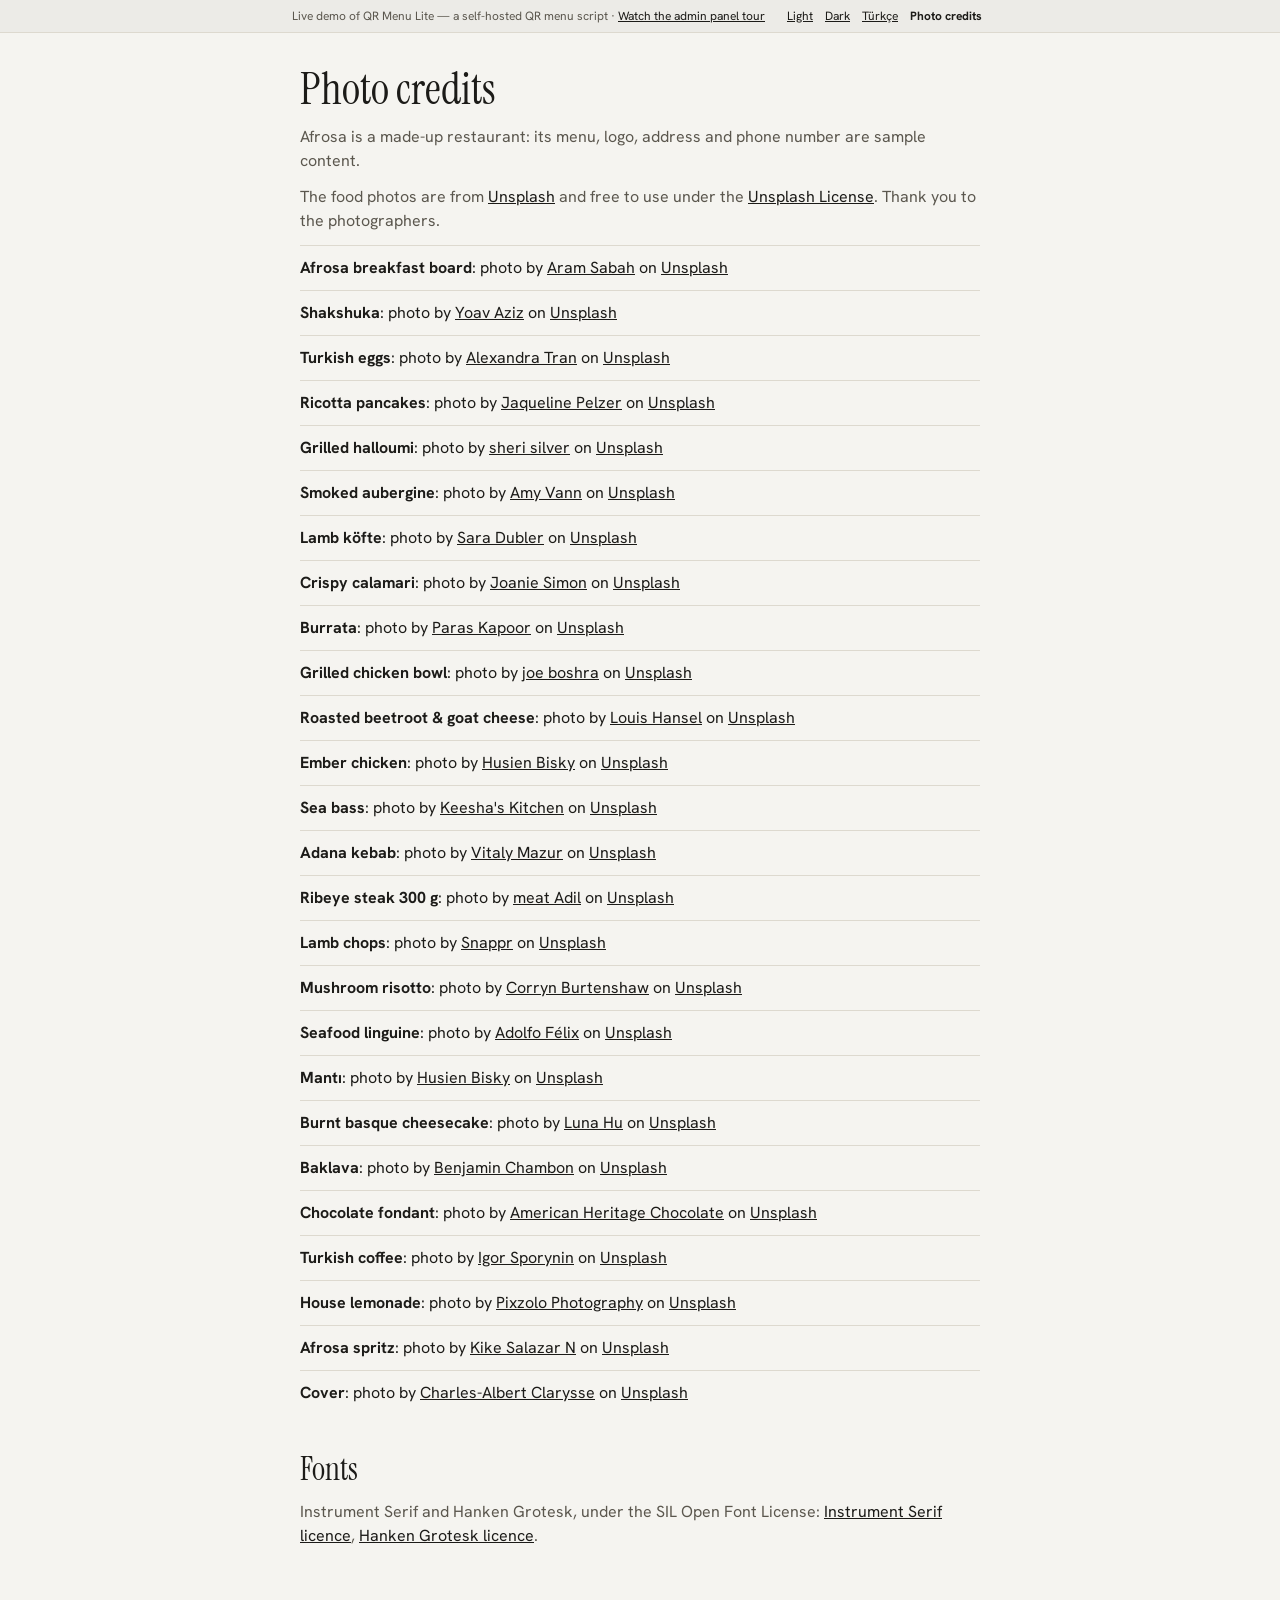
==== credits/index.html @ 48e94c01 "Static live demo of QR Menu Lite Demo pages only, not the source code of the script.  Co-Authored-By" ====
<!doctype html>
<html lang="en" data-theme="light">
<head>
    <meta charset="utf-8">
    <meta name="viewport" content="width=device-width, initial-scale=1, viewport-fit=cover">
    <title>Photo credits · QR Menu Lite demo</title>
    <meta name="description" content="Credits for the food photos in the QR Menu Lite live demo.">
    <style>
        :root {
            --accent: #8A3B2E;
            --on-accent: #FFFFFF;
            --accent-ink: #8A3B2E;
            --accent-soft: rgba(138, 59, 46, 0.12);
        }
    </style>
    <link rel="stylesheet" href="../assets/css/menu.css">
    <link rel="icon" href="data:,">
<style>.static-strip{display:flex;flex-wrap:wrap;justify-content:center;align-items:center;gap:0 16px;padding:4px 16px;border-bottom:1px solid var(--line);background:rgba(128,128,128,.08);color:var(--muted);font:12px/16px var(--font);text-align:center}.static-strip p{margin:0;padding:4px 0}.static-strip a{color:var(--text)}.static-strip nav a{display:inline-block;padding:4px 6px}.static-strip nav a[aria-current]{font-weight:700;text-decoration:none}@media (max-width:600px){.static-strip .sep{display:none}.static-strip p a{display:block}}</style>
    <style>.credits.wrap{padding:32px 20px 48px;line-height:1.5}.credits h1,.credits h2{font-family:var(--font-display);font-weight:400;margin:0 0 12px}.credits h1{font-size:44px;line-height:1.1}.credits h2{font-size:32px;line-height:1.15;margin-top:36px}.credits p{margin:0 0 12px;color:var(--muted)}.credits ul{list-style:none;margin:0;padding:0}.credits li{padding:10px 0;border-top:1px solid var(--line)}.credits a{color:var(--text)}</style>
</head>
<body>
<div class="static-strip"><p>Live demo of QR Menu Lite — a self-hosted QR menu script<span class="sep"> · </span><a href="#">Watch the admin panel tour</a></p><nav aria-label="Demo pages"><a href="../">Light</a><a href="../dark/">Dark</a><a href="../tr/" lang="tr">Türkçe</a><a href="../credits/" aria-current="page">Photo credits</a></nav></div>
<main class="credits wrap">
    <h1>Photo credits</h1>
    <p>Afrosa is a made-up restaurant: its menu, logo, address and phone number are sample content.</p>
    <p>The food photos are from <a href="https://unsplash.com" rel="noopener">Unsplash</a> and free to use under the <a href="https://unsplash.com/license" rel="noopener">Unsplash License</a>. Thank you to the photographers.</p>
    <ul>
            <li><strong>Afrosa breakfast board</strong>: photo by <a href="https://unsplash.com/@aramsabah" rel="noopener">Aram Sabah</a> on <a href="https://unsplash.com/photos/brown-wooden-round-tray-with-foods-42RAqhGMZW8" rel="noopener">Unsplash</a></li>
            <li><strong>Shakshuka</strong>: photo by <a href="https://unsplash.com/@yoavaziz" rel="noopener">Yoav Aziz</a> on <a href="https://unsplash.com/photos/stainless-steel-fork-on-brown-ceramic-plate-422N7Nwq5XY" rel="noopener">Unsplash</a></li>
            <li><strong>Turkish eggs</strong>: photo by <a href="https://unsplash.com/@alexgoesglobal" rel="noopener">Alexandra Tran</a> on <a href="https://unsplash.com/photos/a-plate-of-food-with-tortillas-and-cheese-XaUAGu245rk" rel="noopener">Unsplash</a></li>
            <li><strong>Ricotta pancakes</strong>: photo by <a href="https://unsplash.com/@jaqui123456" rel="noopener">Jaqueline Pelzer</a> on <a href="https://unsplash.com/photos/pancakes-with-berries-on-white-ceramic-plate-MytHEJlzdcM" rel="noopener">Unsplash</a></li>
            <li><strong>Grilled halloumi</strong>: photo by <a href="https://unsplash.com/@sheri_silver" rel="noopener">sheri silver</a> on <a href="https://unsplash.com/photos/a-white-plate-topped-with-food-next-to-a-knife-and-fork-m3dnHi0ueh0" rel="noopener">Unsplash</a></li>
            <li><strong>Smoked aubergine</strong>: photo by <a href="https://unsplash.com/@girl_behindthelens" rel="noopener">Amy Vann</a> on <a href="https://unsplash.com/photos/a-white-plate-topped-with-an-eggplant-and-radishes-ZjNWGiHT8Jo" rel="noopener">Unsplash</a></li>
            <li><strong>Lamb köfte</strong>: photo by <a href="https://unsplash.com/@ahungryblonde_" rel="noopener">Sara Dubler</a> on <a href="https://unsplash.com/photos/grilled-meats-on-plate-lOaXEG1tVUM" rel="noopener">Unsplash</a></li>
            <li><strong>Crispy calamari</strong>: photo by <a href="https://unsplash.com/@joaniesimon" rel="noopener">Joanie Simon</a> on <a href="https://unsplash.com/photos/a-white-plate-topped-with-fried-food-and-a-dipping-sauce-COtv-D5osKA" rel="noopener">Unsplash</a></li>
            <li><strong>Burrata</strong>: photo by <a href="https://unsplash.com/@kapoorparas28" rel="noopener">Paras Kapoor</a> on <a href="https://unsplash.com/photos/a-plate-of-food-on-a-wooden-table-NNTV0JhNmis" rel="noopener">Unsplash</a></li>
            <li><strong>Grilled chicken bowl</strong>: photo by <a href="https://unsplash.com/@joestudios" rel="noopener">joe boshra</a> on <a href="https://unsplash.com/photos/a-wooden-bowl-filled-with-chicken-rice-and-beans-GVJAkiE71Kg" rel="noopener">Unsplash</a></li>
            <li><strong>Roasted beetroot &amp; goat cheese</strong>: photo by <a href="https://unsplash.com/@louishansel" rel="noopener">Louis Hansel</a> on <a href="https://unsplash.com/photos/bowl-of-vegetable-salad-with-walnuts-MlPD-AzZYMg" rel="noopener">Unsplash</a></li>
            <li><strong>Ember chicken</strong>: photo by <a href="https://unsplash.com/@husien_bisky1" rel="noopener">Husien Bisky</a> on <a href="https://unsplash.com/photos/grilled-chicken-with-vegetables-and-flatbread-on-a-plate-Xfq9nVqVl7Y" rel="noopener">Unsplash</a></li>
            <li><strong>Sea bass</strong>: photo by <a href="https://unsplash.com/@keeshasskitchen" rel="noopener">Keesha&#039;s Kitchen</a> on <a href="https://unsplash.com/photos/a-plate-of-fish-and-lemons-KRbF_wsztBE" rel="noopener">Unsplash</a></li>
            <li><strong>Adana kebab</strong>: photo by <a href="https://unsplash.com/@vitalymazur" rel="noopener">Vitaly Mazur</a> on <a href="https://unsplash.com/photos/a-white-plate-topped-with-meat-and-vegetables-1JSLIlFFvCY" rel="noopener">Unsplash</a></li>
            <li><strong>Ribeye steak 300 g</strong>: photo by <a href="https://unsplash.com/@meatcooker" rel="noopener">meat Adil</a> on <a href="https://unsplash.com/photos/a-perfectly-cooked-steak-with-fries-and-salad-d5EjL94rhZ0" rel="noopener">Unsplash</a></li>
            <li><strong>Lamb chops</strong>: photo by <a href="https://unsplash.com/@snappr" rel="noopener">Snappr</a> on <a href="https://unsplash.com/photos/a-plate-of-food-on-a-wooden-table-wqsUZB9D0Lk" rel="noopener">Unsplash</a></li>
            <li><strong>Mushroom risotto</strong>: photo by <a href="https://unsplash.com/@indigo365" rel="noopener">Corryn Burtenshaw</a> on <a href="https://unsplash.com/photos/a-bowl-of-rice-with-mushrooms-and-parsley-MT_aSIwT-wU" rel="noopener">Unsplash</a></li>
            <li><strong>Seafood linguine</strong>: photo by <a href="https://unsplash.com/@adolfofelix" rel="noopener">Adolfo Félix</a> on <a href="https://unsplash.com/photos/seafood-pasta-dish-in-white-plate-l728d7AJnXM" rel="noopener">Unsplash</a></li>
            <li><strong>Mantı</strong>: photo by <a href="https://unsplash.com/@husien_bisky1" rel="noopener">Husien Bisky</a> on <a href="https://unsplash.com/photos/a-serving-of-manti-with-yogurt-and-spices-8uZlPA_Q-9A" rel="noopener">Unsplash</a></li>
            <li><strong>Burnt basque cheesecake</strong>: photo by <a href="https://unsplash.com/@hyue" rel="noopener">Luna Hu</a> on <a href="https://unsplash.com/photos/a-cheesecake-on-a-wooden-cutting-board-with-a-knife-Qv86wgHErmc" rel="noopener">Unsplash</a></li>
            <li><strong>Baklava</strong>: photo by <a href="https://unsplash.com/@benjamin_photo_lab" rel="noopener">Benjamin Chambon</a> on <a href="https://unsplash.com/photos/golden-baklava-pastries-filled-with-chopped-pistachios-OEDeQheVySQ" rel="noopener">Unsplash</a></li>
            <li><strong>Chocolate fondant</strong>: photo by <a href="https://unsplash.com/@americanheritagechocolate" rel="noopener">American Heritage Chocolate</a> on <a href="https://unsplash.com/photos/a-white-plate-topped-with-a-piece-of-cake-and-ice-cream-8lPKzLSWNgM" rel="noopener">Unsplash</a></li>
            <li><strong>Turkish coffee</strong>: photo by <a href="https://unsplash.com/@igorharrier" rel="noopener">Igor Sporynin</a> on <a href="https://unsplash.com/photos/a-cup-of-coffee-on-a-table-CGMlRzLabBs" rel="noopener">Unsplash</a></li>
            <li><strong>House lemonade</strong>: photo by <a href="https://unsplash.com/@pixzolo" rel="noopener">Pixzolo Photography</a> on <a href="https://unsplash.com/photos/lemon-juice-in-glass-with-mint-herb-cLmCH3aygHk" rel="noopener">Unsplash</a></li>
            <li><strong>Afrosa spritz</strong>: photo by <a href="https://unsplash.com/@kikesalazarn" rel="noopener">Kike Salazar N</a> on <a href="https://unsplash.com/photos/clear-wine-glass-with-orange-liquid-58BUJo2VvyE" rel="noopener">Unsplash</a></li>
            <li><strong>Cover</strong>: photo by <a href="https://unsplash.com/@charlesalb" rel="noopener">Charles-Albert Clarysse</a> on <a href="https://unsplash.com/photos/a-delicious-spread-of-food-ready-for-eating--5B_sfWV2TE" rel="noopener">Unsplash</a></li>
    </ul>
    <h2>Fonts</h2>
    <p>Instrument Serif and Hanken Grotesk, under the SIL Open Font License: <a href="../assets/fonts/OFL-InstrumentSerif.txt">Instrument Serif licence</a>, <a href="../assets/fonts/OFL-HankenGrotesk.txt">Hanken Grotesk licence</a>.</p>
</main>
</body>
</html>
---- assets/css/menu.css ----
/* QR Menu Lite — public menu. Mobile first, no external resources.
   --accent, --on-accent, --accent-ink and --accent-soft come from the settings (see index.php);
   --accent-ink is the accent adjusted to at least 4.5:1 on --bg (includes/colors.php). */

/* Web fonts (assets/fonts/, SIL Open Font License, see OFL-*.txt there). Latin + Latin Extended
   (Turkish etc.); other scripts fall back to the system font. Hanken Grotesk is a variable font (400–700). */
@font-face {
    font-family: "Hanken Grotesk"; font-style: normal; font-weight: 100 900; font-display: swap;
    src: url("../fonts/hanken-grotesk-latin-ext.woff2") format("woff2");
    unicode-range: U+0100-02AF, U+0304, U+0308, U+0329, U+1E00-1E9F, U+1EF2-1EFF, U+2020, U+20A0-20AB, U+20AD-20C0, U+2113, U+2C60-2C7F, U+A720-A7FF;
}
@font-face {
    font-family: "Hanken Grotesk"; font-style: normal; font-weight: 100 900; font-display: swap;
    src: url("../fonts/hanken-grotesk-latin.woff2") format("woff2");
    unicode-range: U+0000-00FF, U+0131, U+0152-0153, U+02BB-02BC, U+02C6, U+02DA, U+02DC, U+0304, U+0308, U+0329, U+2000-206F, U+2074, U+20AC, U+2122, U+2191, U+2193, U+2212, U+2215, U+FEFF, U+FFFD;
}
@font-face {
    font-family: "Instrument Serif"; font-style: normal; font-weight: 400; font-display: swap;
    src: url("../fonts/instrument-serif-latin-ext.woff2") format("woff2");
    unicode-range: U+0100-02AF, U+0304, U+0308, U+0329, U+1E00-1E9F, U+1EF2-1EFF, U+2020, U+20A0-20AB, U+20AD-20C0, U+2113, U+2C60-2C7F, U+A720-A7FF;
}
@font-face {
    font-family: "Instrument Serif"; font-style: normal; font-weight: 400; font-display: swap;
    src: url("../fonts/instrument-serif-latin.woff2") format("woff2");
    unicode-range: U+0000-00FF, U+0131, U+0152-0153, U+02BB-02BC, U+02C6, U+02DA, U+02DC, U+0304, U+0308, U+0329, U+2000-206F, U+2074, U+20AC, U+2122, U+2191, U+2193, U+2212, U+2215, U+FEFF, U+FFFD;
}


/* "Printed menu": paper-coloured page, serif headings, dishes as rows with thin rules (no cards).
   The restaurant's colour is only used for small accents: active tab, label dots and text. */
:root {
    --bg: #f5f4f0;
    --text: #1c1b18;
    --muted: #5b574e;          /* 6.5:1 on --bg */
    --line: #ddd9cf;           /* thin rules */
    --rule: #1c1b18;           /* the line under a category title */
    --leader: #b7b1a3;         /* dotted line between dish name and price */
    --tag-bg: #e6e1d5;         /* "Sold out" label, photo placeholders */
    --backdrop: rgba(28, 27, 24, .55);
    --focus: #1c1b18;
    --bar-h: 50px;
    --font: "Hanken Grotesk", system-ui, -apple-system, "Segoe UI", Roboto, "Helvetica Neue", Arial, sans-serif;
    --font-display: "Instrument Serif", Georgia, "Times New Roman", serif;   /* large headings only */
    color-scheme: light;
}

/* Dark theme (Settings › Menu theme). The accent colours are adjusted in index.php (colors.php). */
:root[data-theme="dark"] {
    --bg: #161513;
    --text: #ece9e2;
    --muted: #aba597;          /* 7.4:1 on --bg */
    --line: #36332d;
    --rule: #ece9e2;
    --leader: #5a564c;
    --tag-bg: #2e2b25;
    --backdrop: rgba(0, 0, 0, .6);
    --focus: #ece9e2;
    color-scheme: dark;
}

*, *::before, *::after { box-sizing: border-box; }

html { -webkit-text-size-adjust: 100%; }
@media (prefers-reduced-motion: no-preference) {
    html { scroll-behavior: smooth; }
}

body {
    margin: 0;
    background: var(--bg);
    color: var(--text);
    font: 16px/1.5 var(--font);
    -webkit-font-smoothing: antialiased;
    overflow-x: hidden;
}

html.modal-open { overflow: hidden; }

[hidden] { display: none !important; }
img { display: block; max-width: 100%; }
button { font: inherit; color: inherit; }
a { color: inherit; }

.wrap { width: 100%; max-width: 720px; margin: 0 auto; padding-left: 20px; padding-right: 20px; }

.icon { width: 18px; height: 18px; flex: 0 0 auto; }

:focus-visible { outline: 2px solid var(--focus); outline-offset: 2px; }

.icon-button {
    display: inline-grid; place-items: center; width: 44px; height: 44px; flex: 0 0 auto;
    padding: 0; border: 0; border-radius: 50%; background: transparent; color: var(--text); cursor: pointer;
}

/* ---------------------------------------------------------------- Header */

.hero-media { height: 176px; overflow: hidden; background: var(--tag-bg); }
.hero-media img { width: 100%; height: 100%; object-fit: cover; }

.hero-body { padding-top: 28px; padding-bottom: 18px; }
.has-cover .hero-body { padding-top: 20px; }
.has-cover.has-logo .hero-body { padding-top: 0; }

.logo {
    width: 64px; height: 64px; margin-bottom: 14px; border-radius: 14px; object-fit: cover;
    background: var(--bg); border: 3px solid var(--bg);
}
/* The logo sits on the lower left edge of the cover photo */
.has-cover .logo { position: relative; margin-top: -36px; }

.name {
    margin: 0; font-family: var(--font-display); font-weight: 400;
    font-size: 44px; line-height: 1; letter-spacing: -.01em; overflow-wrap: anywhere;
}

.info { display: flex; flex-direction: column; margin-top: 10px; }
.info-row {
    display: flex; align-items: center; gap: 10px; min-height: 44px;
    font-size: 15px; color: var(--muted); text-decoration: none; cursor: pointer;
}
.info-row .icon { width: 16px; height: 16px; }
.info-text { overflow-wrap: anywhere; text-decoration: underline; text-decoration-color: var(--line); text-underline-offset: 3px; }
a.info-row:hover .info-text { text-decoration-color: currentColor; }

.hours summary { list-style: none; }
.hours summary::-webkit-details-marker { display: none; }
.hours .chevron { width: 16px; height: 16px; transition: transform .2s; }
.hours[open] .chevron { transform: rotate(180deg); }
.hours-list { list-style: none; margin: 0 0 6px 26px; padding: 0; font-size: 15px; font-variant-numeric: tabular-nums; }
.hours-list li { padding: 3px 0; white-space: pre-wrap; }

/* ------------------------------------------------- Sticky category bar */

.catbar {
    position: sticky; top: 0; z-index: 10;
    background: var(--bg); border-top: 1px solid var(--line); border-bottom: 1px solid var(--line);
}
.catbar-inner { display: flex; align-items: stretch; padding-right: 0; }

.tabs {
    display: flex; gap: 22px; overflow-x: auto; flex: 1; min-width: 0;
    scrollbar-width: none; -webkit-overflow-scrolling: touch;
}
.tabs::-webkit-scrollbar { display: none; }
.tab {
    flex: 0 0 auto; padding: 13px 0 11px; border-bottom: 2px solid transparent;
    font-size: 15px; color: var(--muted); text-decoration: none; white-space: nowrap;
}
.tab:last-child { margin-right: 20px; }
.tab:hover { color: var(--text); }
.tab:focus-visible { outline-offset: -2px; }
.tab.is-active { color: var(--text); font-weight: 600; border-bottom-color: var(--accent-ink); }

.search-open { width: 52px; height: auto; min-height: 48px; border-radius: 0; border-left: 1px solid var(--line); }
.search-open:focus-visible { outline-offset: -2px; }

.search { display: flex; align-items: center; gap: 10px; flex: 1; min-width: 0; min-height: 48px; padding-right: 4px; }
.search:focus-within { box-shadow: inset 0 -2px 0 var(--text); }
.search > .icon { color: var(--muted); }
.search input {
    flex: 1; min-width: 0; padding: 12px 0; border: 0; outline: 0; background: none;
    font: inherit; font-size: 16px; color: var(--text);
}
.search input::placeholder { color: var(--muted); opacity: 1; }
.search input::-webkit-search-cancel-button { display: none; }
.catbar.is-searching .tabs, .catbar.is-searching .search-open { display: none; }

/* --------------------------------------------------------------- Menu */

.menu { padding-bottom: 8px; }

.section { padding-top: 30px; scroll-margin-top: var(--bar-h); }
.section-title {
    display: flex; align-items: baseline; justify-content: space-between; gap: 12px;
    margin: 0; padding-bottom: 10px; border-bottom: 1px solid var(--rule);
    font-family: var(--font-display); font-weight: 400; font-size: 32px; line-height: 1.05; overflow-wrap: anywhere;
}
.section-count {
    flex: none; font-family: var(--font); font-size: 12px; font-weight: 500; line-height: 1.4;
    letter-spacing: .08em; text-transform: uppercase; color: var(--muted);
}

.item {
    display: flex; gap: 14px; width: 100%; margin: 0; padding: 16px 0;
    border: 0; border-bottom: 1px solid var(--line); border-radius: 0; background: none;
    text-align: left; cursor: pointer;
}
.item:focus-visible { outline-offset: -2px; }

/* The photo is after the text in the HTML (screen readers read the name first) but shown on the left. */
.item-photo { order: -1; flex: 0 0 auto; width: 76px; height: 76px; border-radius: 8px; overflow: hidden; background: var(--tag-bg); }
.item-photo img { width: 100%; height: 100%; object-fit: cover; }

.item-body { display: flex; flex-direction: column; flex: 1; min-width: 0; }
/* Long names wrap; the dotted line and the price stay on the name's last line */
.item-head { display: flex; align-items: baseline; align-items: last baseline; gap: 6px; }
.item-name { min-width: 0; font-size: 16px; font-weight: 600; line-height: 1.3; overflow-wrap: anywhere; }
.leader { flex: 1; min-width: 12px; border-bottom: 1.5px dotted var(--leader); transform: translateY(-4px); }
.price { flex: none; font-size: 15px; font-weight: 600; font-variant-numeric: tabular-nums; white-space: nowrap; }
.item-desc { margin-top: 4px; font-size: 14px; line-height: 1.45; color: var(--muted); overflow-wrap: anywhere; }
.js .item-desc { display: -webkit-box; -webkit-line-clamp: 2; -webkit-box-orient: vertical; overflow: hidden; }
.item-foot { display: flex; flex-wrap: wrap; align-items: center; gap: 6px 12px; margin-top: 8px; }

/* Labels: small capitals in the accent colour with a dot; "Sold out" on a light background */
.tag {
    display: inline-flex; align-items: center; gap: 5px; white-space: nowrap;
    font-size: 11px; font-weight: 600; line-height: 1.4; letter-spacing: .08em; text-transform: uppercase;
    color: var(--accent-ink);
}
.tag::before { content: ""; width: 6px; height: 6px; border-radius: 50%; background: currentColor; }
.tag-sold-out { padding: 2px 7px; border-radius: 4px; background: var(--tag-bg); color: var(--text); }
.tag-sold-out::before { content: none; }

/* Sold out: the photo fades, name and price turn grey (still 4.5:1), the price is struck through */
.is-sold-out .item-name { color: var(--muted); }
.is-sold-out .price { color: var(--muted); font-weight: 400; text-decoration: line-through; }
.is-sold-out .item-photo img, .sheet.is-sold-out .sheet-photo img { opacity: .62; }

.empty { padding: 48px 0 24px; color: var(--muted); }
.empty-title { margin: 0 0 8px; font-family: var(--font-display); font-weight: 400; font-size: 32px; line-height: 1.1; color: var(--text); }
.empty p { margin: 0; }
.link {
    padding: 0; border: 0; background: none; color: var(--text); cursor: pointer;
    font-weight: 600; text-decoration: underline; text-underline-offset: 3px;
}

.footer {
    padding-top: 36px; padding-bottom: calc(40px + env(safe-area-inset-bottom));
    font-size: 13px; color: var(--muted);
}

/* ------------------------------------------------------ Product detail */

.sheet {
    width: min(540px, 100%); max-width: 100%; max-height: min(92vh, 860px);
    padding: 0; border: 0; border-radius: 20px; overflow: auto;
    background: var(--bg); color: var(--text);
}
.sheet::backdrop { background: var(--backdrop); }
.sheet-close { position: absolute; top: 16px; right: 16px; z-index: 1; background: var(--bg); }
.sheet-photo { aspect-ratio: 13 / 9; background: var(--tag-bg); }
.sheet-photo img { width: 100%; height: 100%; object-fit: cover; }
.sheet-body { padding: 24px 22px calc(28px + env(safe-area-inset-bottom)); }
.sheet-photo[hidden] + .sheet-body { padding-top: 76px; }
.sheet-title {
    margin: 0; font-family: var(--font-display); font-weight: 400;
    font-size: 40px; line-height: 1; overflow-wrap: anywhere;
}
.sheet-desc { margin: 16px 0 0; font-size: 16px; line-height: 1.55; color: var(--muted); }
.sheet-desc:empty { display: none; }
/* Labels on the left, price on the right, above a thin rule */
.sheet-foot {
    display: flex; flex-wrap: wrap; align-items: baseline; gap: 6px 14px;
    margin-top: 22px; padding-top: 16px; border-top: 1px solid var(--line);
}
.sheet-foot .price { order: 1; margin-left: auto; font-size: 24px; }

/* Phones: the detail view comes up from the bottom */
@media (max-width: 599px) {
    .sheet { margin: auto 0 0; width: 100%; max-height: 88vh; border-radius: 20px 20px 0 0; }
}
@media (prefers-reduced-motion: no-preference) {
    .sheet[open] { animation: sheet-in .28s cubic-bezier(.2, .8, .2, 1); }
    .sheet[open]::backdrop { animation: fade-in .2s ease; }
}
@keyframes sheet-in { from { transform: translateY(24px); opacity: 0; } to { transform: none; opacity: 1; } }
@keyframes fade-in { from { opacity: 0; } to { opacity: 1; } }

/* ------------------------------------------------------------ Desktop */

@media (min-width: 720px) {
    .wrap { padding-left: 24px; padding-right: 24px; }
    .catbar-inner { padding-right: 24px; }
    .hero-media { height: 240px; }
    .name { font-size: 56px; }
    .section { padding-top: 40px; }
    .section-title { font-size: 36px; }
    .item-photo { width: 88px; height: 88px; }
}
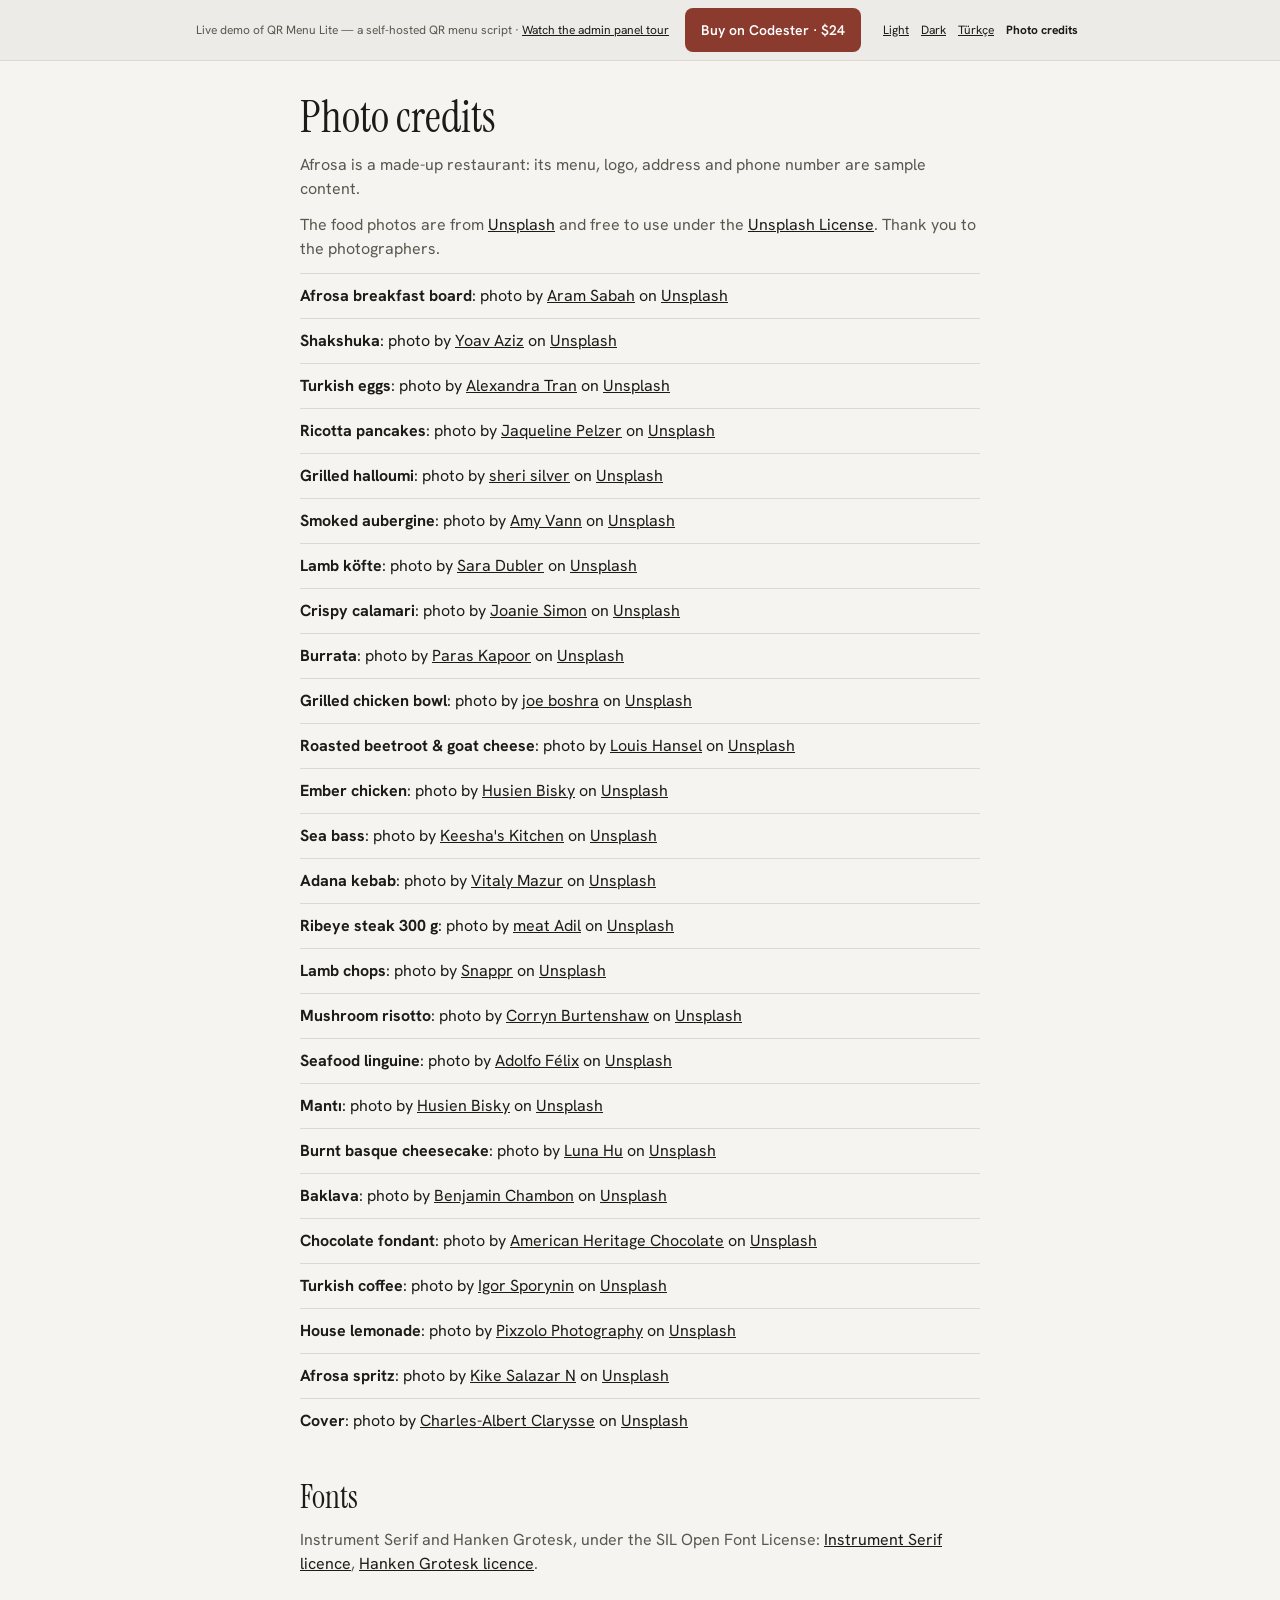
==== commit 6de24a4b: "Add the Buy on Codester button to the strip" ====
--- a/credits/index.html
+++ b/credits/index.html
@@ -15,11 +15,11 @@
     </style>
     <link rel="stylesheet" href="../assets/css/menu.css">
     <link rel="icon" href="data:,">
-<style>.static-strip{display:flex;flex-wrap:wrap;justify-content:center;align-items:center;gap:0 16px;padding:4px 16px;border-bottom:1px solid var(--line);background:rgba(128,128,128,.08);color:var(--muted);font:12px/16px var(--font);text-align:center}.static-strip p{margin:0;padding:4px 0}.static-strip a{color:var(--text)}.static-strip nav a{display:inline-block;padding:4px 6px}.static-strip nav a[aria-current]{font-weight:700;text-decoration:none}@media (max-width:600px){.static-strip .sep{display:none}.static-strip p a{display:block}}</style>
+<style>.static-strip{display:flex;flex-wrap:wrap;justify-content:center;align-items:center;gap:0 16px;padding:4px 16px;border-bottom:1px solid var(--line);background:rgba(128,128,128,.08);color:var(--muted);font:12px/16px var(--font);text-align:center}.static-strip p{margin:0;padding:4px 0}.static-strip a{color:var(--text)}.static-strip a.buy{display:inline-flex;align-items:center;min-height:44px;margin:4px 0;padding:0 16px;border-radius:8px;background:#8A3B2E;color:#fff;font-size:14px;font-weight:600;text-decoration:none;white-space:nowrap}.static-strip a.buy:hover{background:#742F24}.static-strip a.buy:focus-visible{outline:2px solid var(--text);outline-offset:2px}.static-strip nav a{display:inline-block;padding:4px 6px}.static-strip nav a[aria-current]{font-weight:700;text-decoration:none}@media (max-width:600px){.static-strip .sep{display:none}.static-strip p a{display:block}}</style>
     <style>.credits.wrap{padding:32px 20px 48px;line-height:1.5}.credits h1,.credits h2{font-family:var(--font-display);font-weight:400;margin:0 0 12px}.credits h1{font-size:44px;line-height:1.1}.credits h2{font-size:32px;line-height:1.15;margin-top:36px}.credits p{margin:0 0 12px;color:var(--muted)}.credits ul{list-style:none;margin:0;padding:0}.credits li{padding:10px 0;border-top:1px solid var(--line)}.credits a{color:var(--text)}</style>
 </head>
 <body>
-<div class="static-strip"><p>Live demo of QR Menu Lite — a self-hosted QR menu script<span class="sep"> · </span><a href="#">Watch the admin panel tour</a></p><nav aria-label="Demo pages"><a href="../">Light</a><a href="../dark/">Dark</a><a href="../tr/" lang="tr">Türkçe</a><a href="../credits/" aria-current="page">Photo credits</a></nav></div>
+<div class="static-strip"><p>Live demo of QR Menu Lite — a self-hosted QR menu script<span class="sep"> · </span><a href="https://youtu.be/PhI3FOQWBjI" target="_blank" rel="noopener">Watch the admin panel tour</a></p><a class="buy" href="https://www.codester.com/items/73985/qr-menu-lite-restaurant-menu-php-script?ref=esrabilgiz" target="_blank" rel="noopener">Buy on Codester · $24</a><nav aria-label="Demo pages"><a href="../">Light</a><a href="../dark/">Dark</a><a href="../tr/" lang="tr">Türkçe</a><a href="../credits/" aria-current="page">Photo credits</a></nav></div>
 <main class="credits wrap">
     <h1>Photo credits</h1>
     <p>Afrosa is a made-up restaurant: its menu, logo, address and phone number are sample content.</p>
